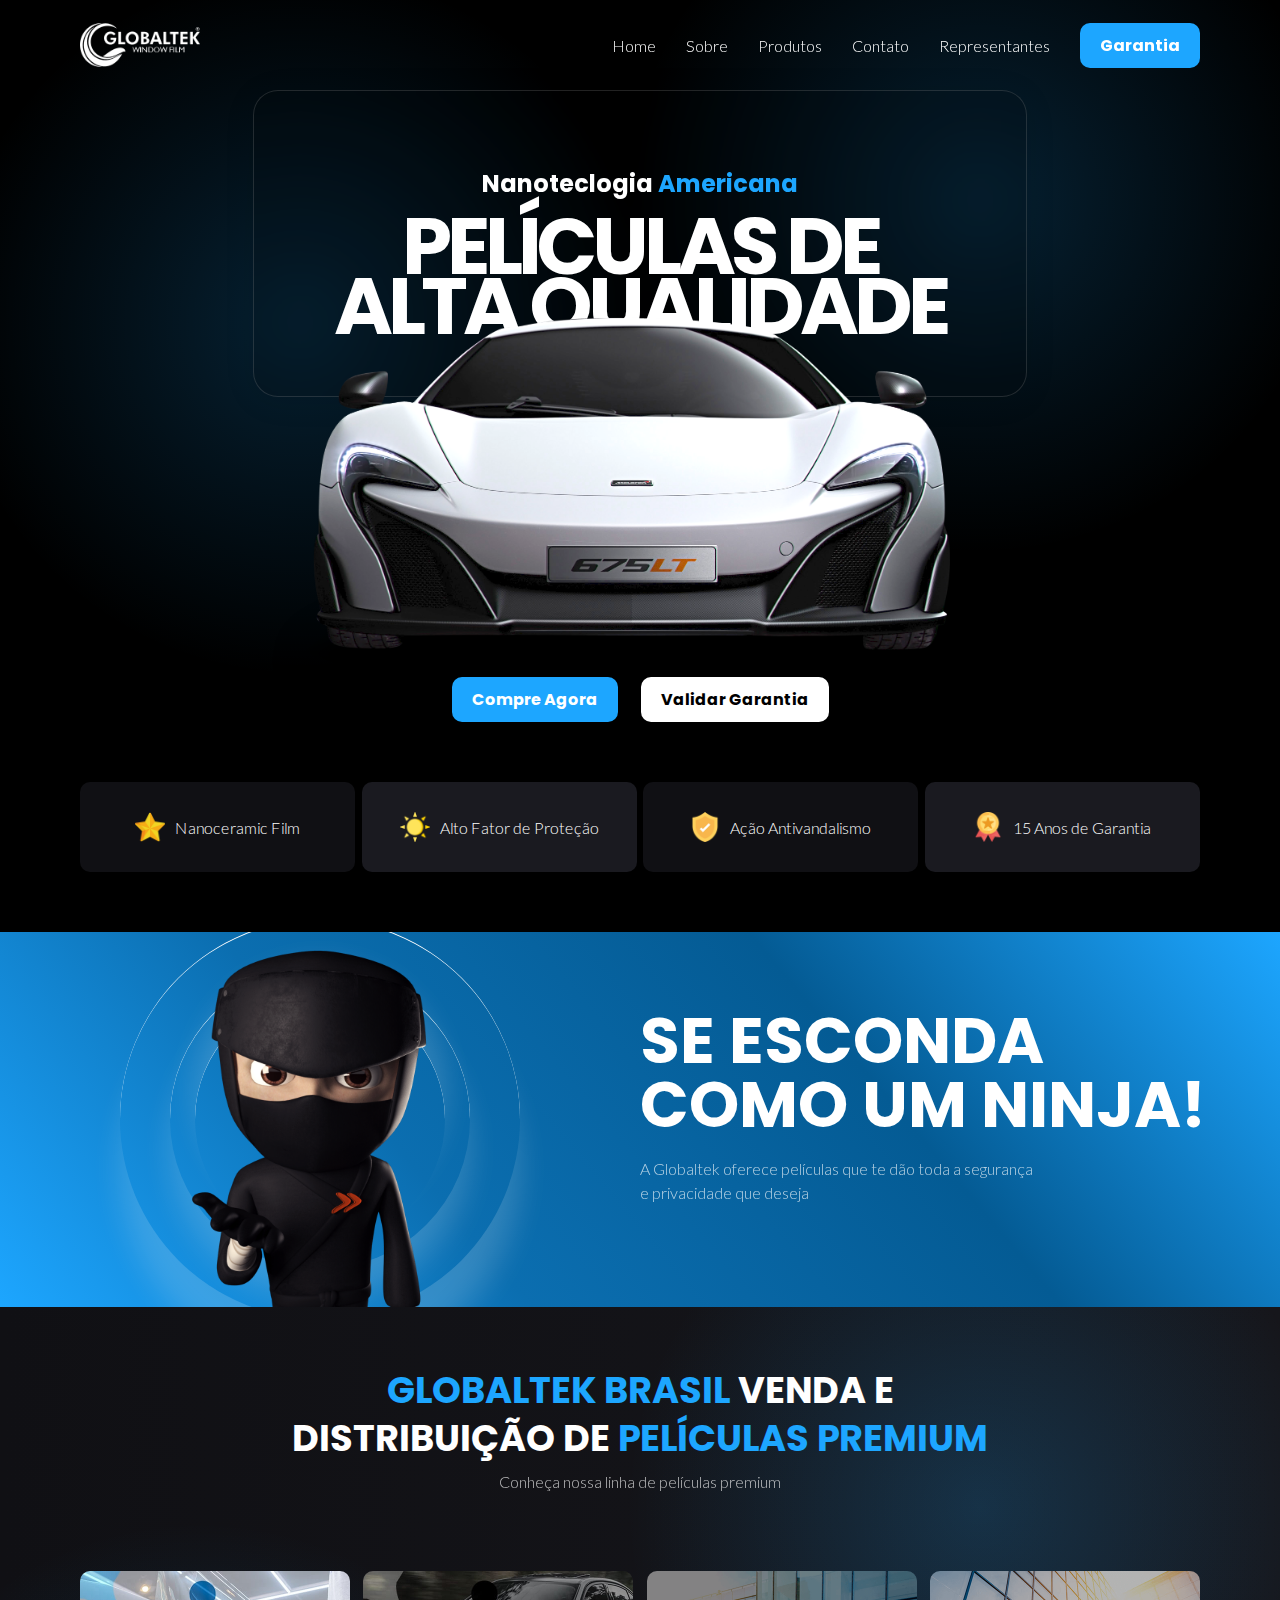
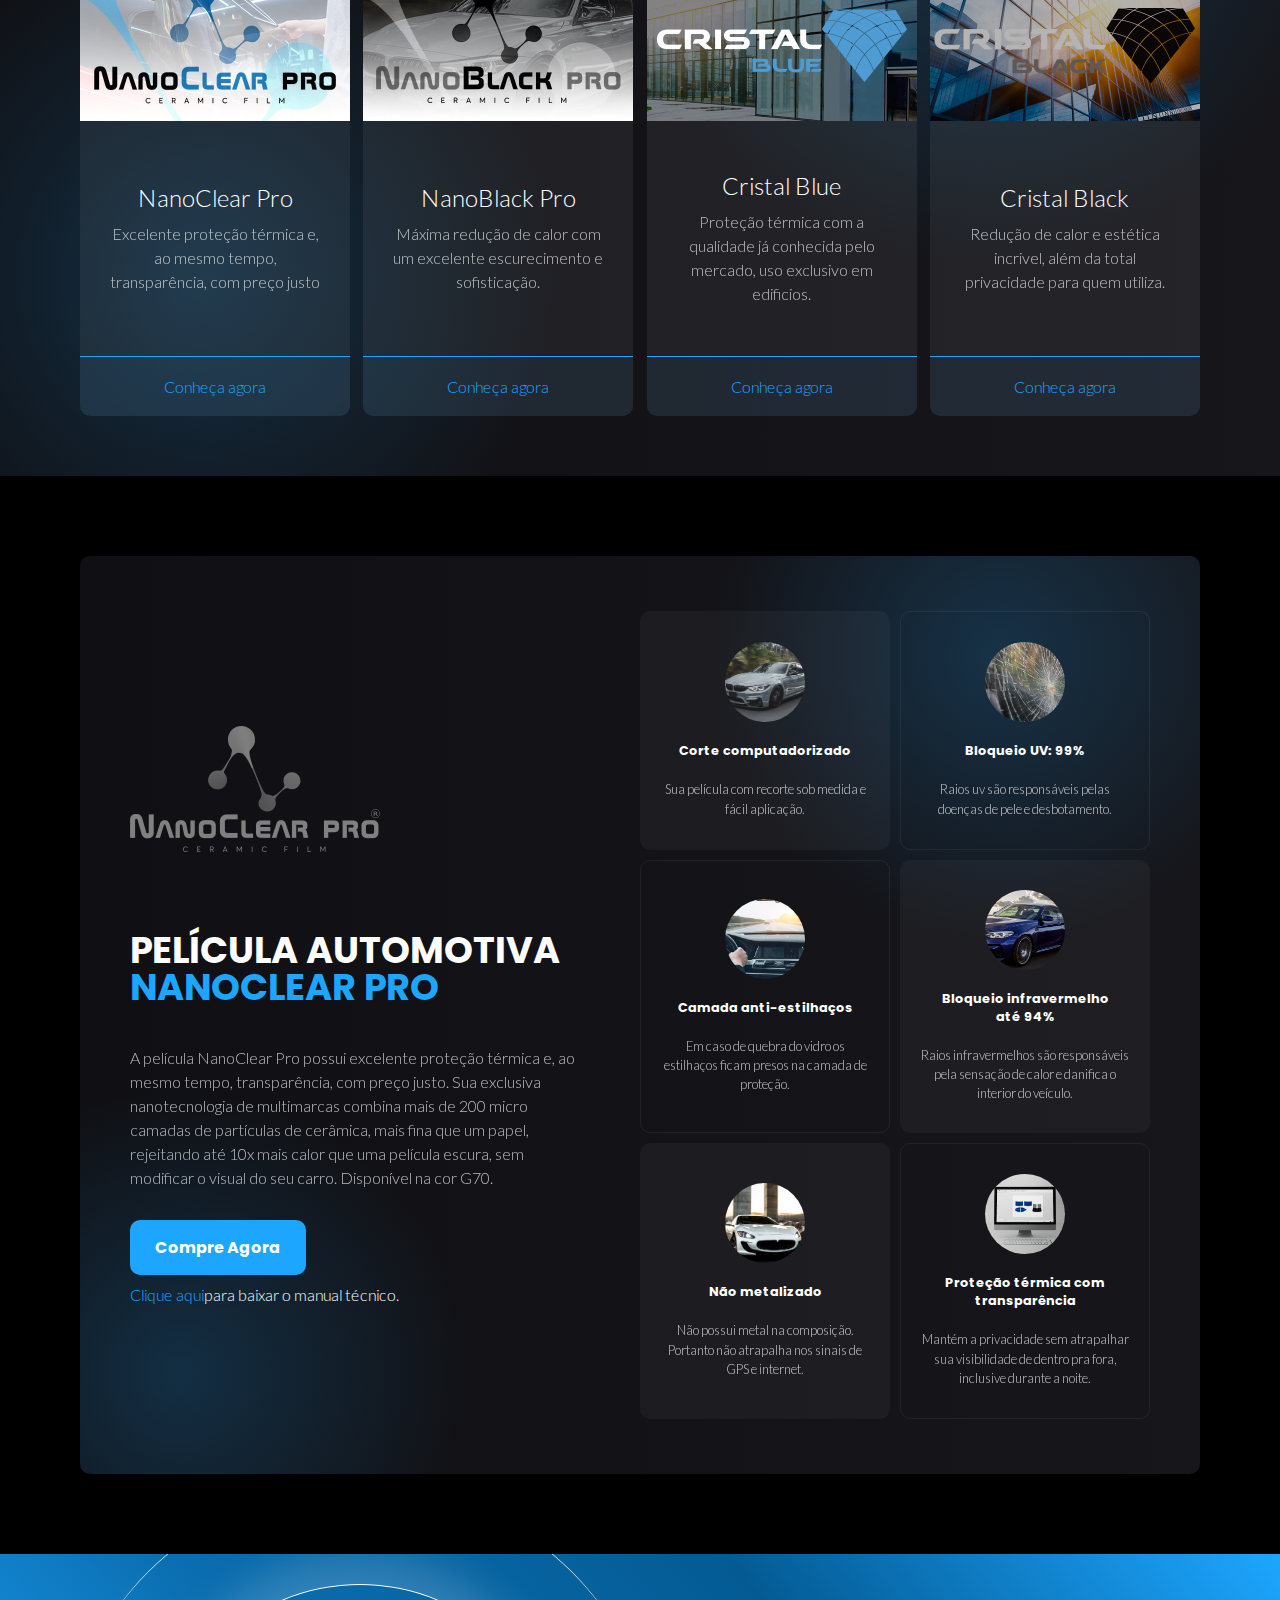
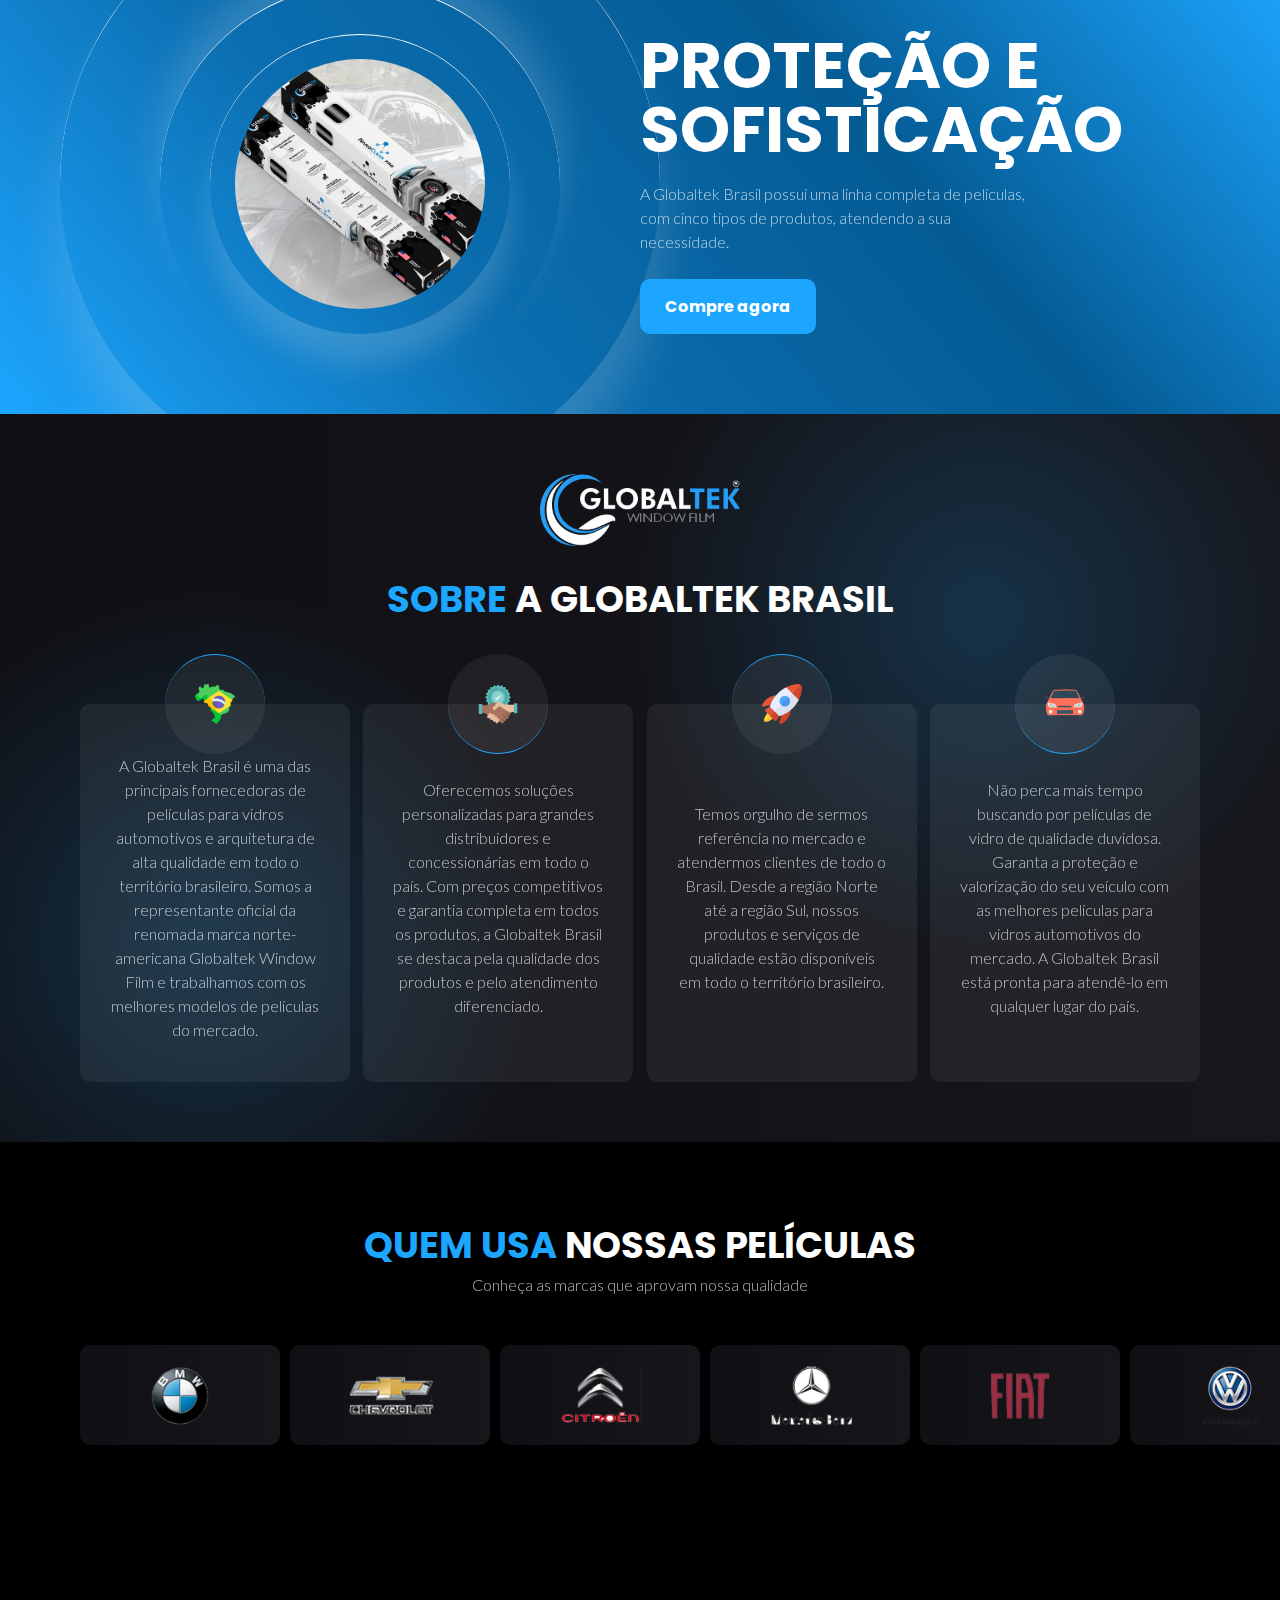
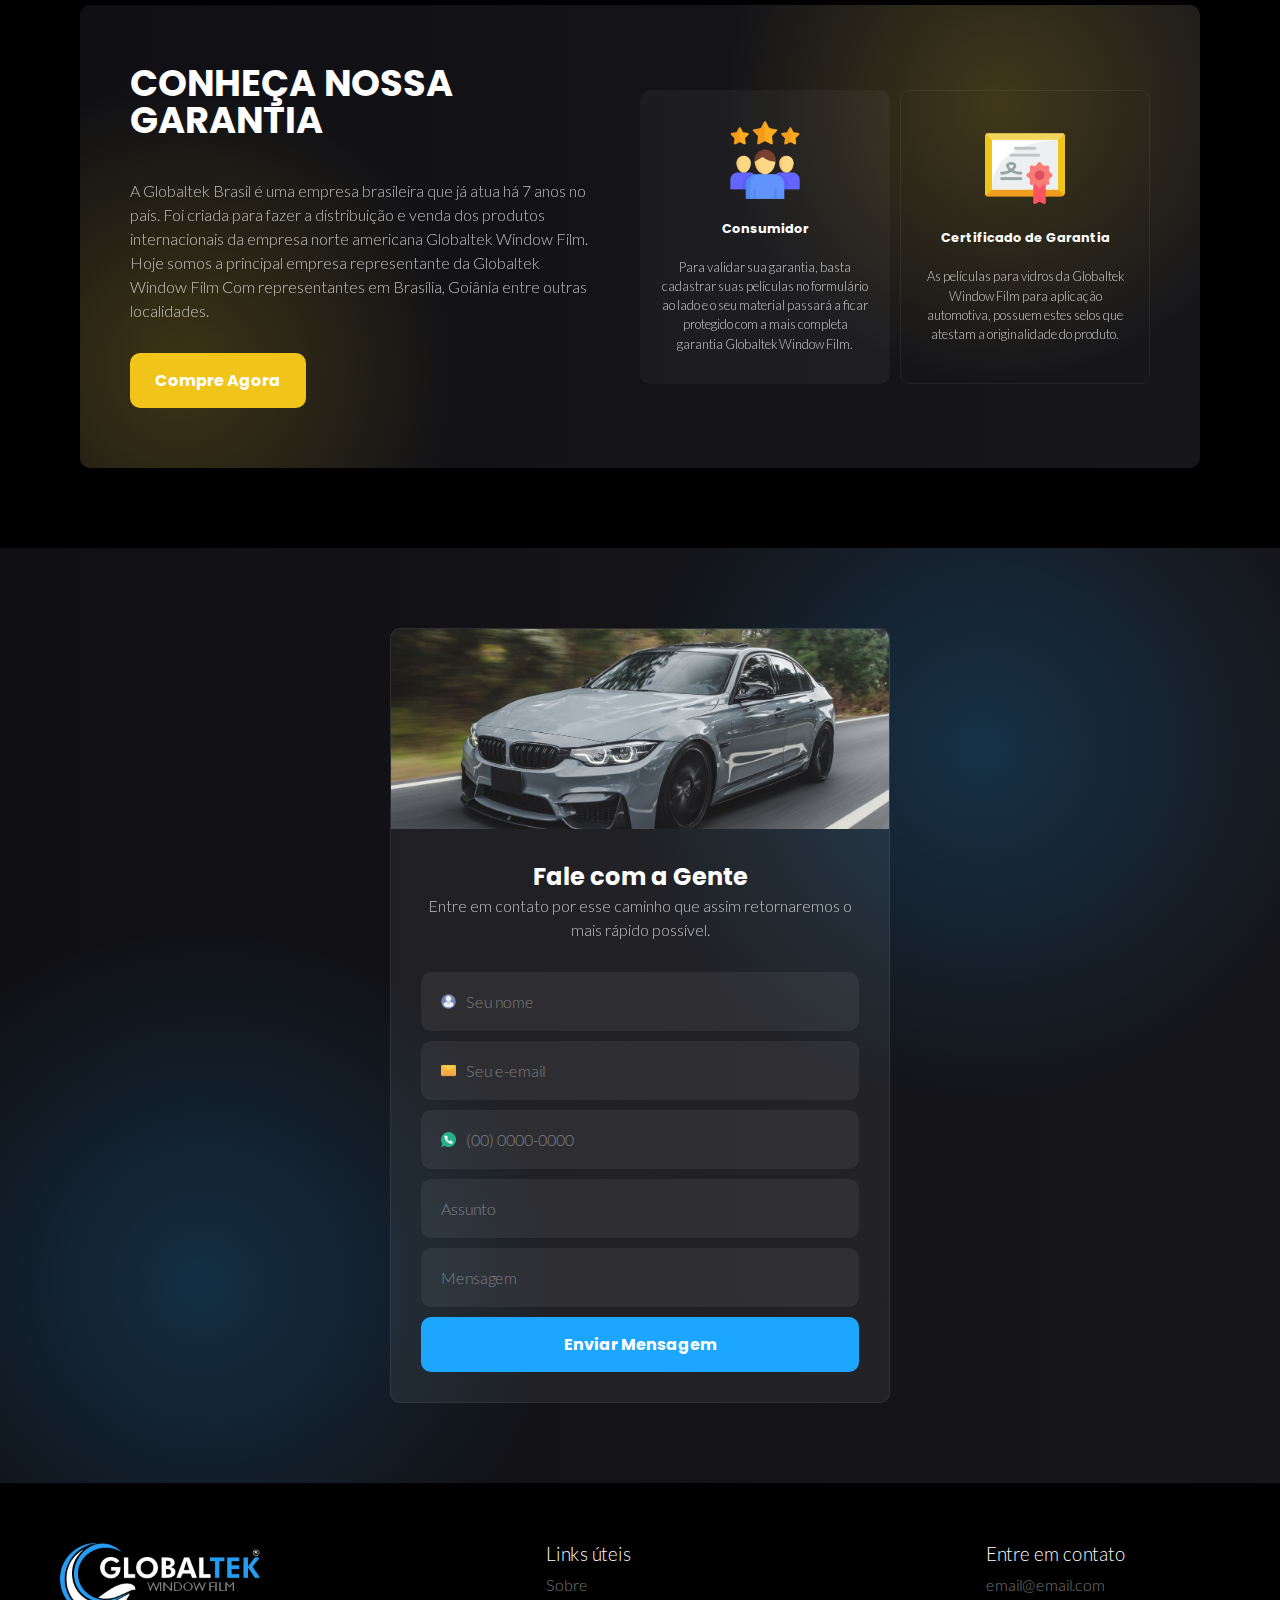
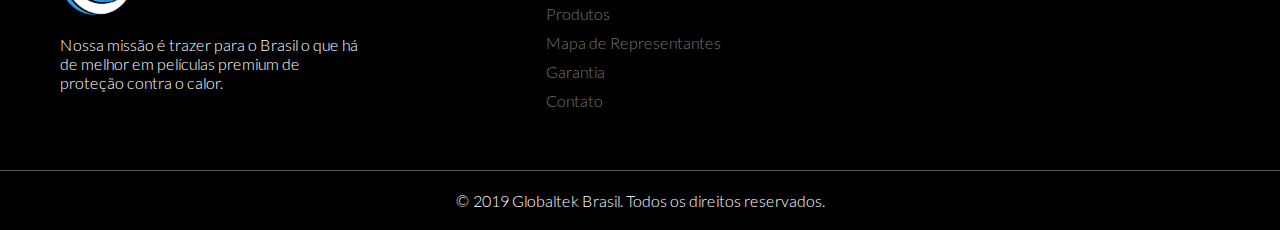
==== index.html @ e72205dc "first commit" ====
<!DOCTYPE html>
<html lang="pt-br">
<head>
    <meta charset="UTF-8">
    <meta name="viewport" content="width=device-width, initial-scale=1.0">
    <title>Globaltek</title>

    <link rel="stylesheet" href="./css/index/index.css">
    <link href="https://cdnjs.cloudflare.com/ajax/libs/aos/2.3.4/aos.css" rel="stylesheet">

</head>
<body>
    <nav>
        <img src="./files/images/logo.png" alt="" class="logo">
        <div class="opcoes">
            <a href="">Home</a>
            <a href="">Sobre</a>
            <a href="">Produtos</a>
            <a href="">Contato</a>
            <a href="">Representantes</a>
            <a href="" class="destaque">Garantia</a>

        </div>
    </nav>

    <section class="kv">
        <div class="blush um"></div>
        <div class="blush dois"></div>
        <div class="espelho">
            <div class="texto">
                <h2 data-aos="fade-right">Nanoteclogia <span style="color: #1DA6FF;">Americana</span></h2>
                <h1 data-aos="fade-left">PELÍCULAS DE <br><span class="sombra-interna">ALTA QUALIDADE</span></h1>
                <img src="/files/images/carro-frente.png" alt="">
                <!--<p>Atuamos com a melhor película de redução de calor do Brasil.</p>-->
            </div>
            
        </div>
        <div class="botoes">
            <a href="" class="principal">Compre Agora</a>
            <a href="" class="branco">Validar Garantia</a>
        </div>
        
    </section>
<!--
    <section class="apresentacao">
        <div class="blush um"></div>
        <div class="blush dois"></div>


        <div class="texto">
            <h1>Películas de <span>Alta Performance</span></h1>
            <h2>Nanotecnologia Americana</h2>
            <p>Atuamos com a melhor película de redução de calor do Brasil.</p>
            <div class="botoes">
                <a href="">Compre Online</a>
                <a href="" class="destaque">Validar Garantia</a>
            </div>
        </div>
        <div class="imagem">
            <img src="./files/images/icone-eua.png" class="icone um">
            <img src="./files/images/icone-eua.png" class="icone dois">
            <div class="foto" style="background-image: url('./files/images/background-topo.jpg');">

            </div>
        </div>
    </section>
-->

    <section class="faixa">
        <div class="quadro">
            <img src="./files/images/icone-estrela.png" alt="">
            <p>Nanoceramic Film</p>
        </div>
        <div class="quadro destaque">
            <img src="./files/images/icone-sol.png" alt="">
            <p>Alto Fator de Proteção</p>
        </div>
        <div class="quadro">
            <img src="./files/images/icone-escudo.png" alt="">
            <p>Ação Antivandalismo</p>
        </div>
        <div class="quadro destaque">
            <img src="./files/images/icone-medalha.png" alt="">
            <p>15 Anos de Garantia</p>
        </div>
    </section>

    <section class="ninja">
        <div class="desenho">
            <img src="files/images/ninja kabum.png" alt="" data-aos="fade-right">
            <div class="roda roda1"></div>
            <div class="roda roda2"></div>
            <div class="roda roda3"></div>
        </div>
        <div class="textos">
            <h2>Se esconda como um ninja!</h2>
            <p>A Globaltek oferece películas que te dão toda a segurança e privacidade que deseja</p>
        </div>
    </section>

    <section class="produtos">
        <div class="blush um"></div>
        <div class="blush dois"></div>
        <div class="titulo">
            <h2><span>Globaltek Brasil</span> Venda e Distribuição de <span>Películas Premium</span></h2>
            <p>Conheça nossa linha de películas premium</p>
        </div>
        <div class="quadros">
            <div class="quadro">
                <div class="foto" style="background-image: url('./files/images/capa-produto-nanoclear-pro.jpg');"></div>
                <div class="texto">
                    <h3>NanoClear Pro</h3>
                    <p>Excelente proteção térmica e, ao mesmo tempo, transparência, com preço justo</p>
                    <a href="">Conheça agora</a>
                </div>
            </div>

            <div class="quadro">
                <div class="foto" style="background-image: url('./files/images/capa-produto-nanoblack-pro.jpg');"></div>
                <div class="texto">
                    <h3>NanoBlack Pro</h3>
                    <p>Máxima redução de calor com um excelente escurecimento e sofisticação.</p>
                    <a href="">Conheça agora</a>
                </div>
            </div>

            <div class="quadro">
                <div class="foto" style="background-image: url('./files/images/capa-produto-cristal-blue.png');"></div>
                <div class="texto">
                    <h3>Cristal Blue</h3>
                    <p>Proteção térmica com a qualidade já conhecida pelo mercado, uso exclusivo em edificios.</p>
                    <a href="">Conheça agora</a>
                </div>
            </div>

            <div class="quadro">
                <div class="foto" style="background-image: url('./files/images/capa-produto-cristal-black.png');"></div>
                <div class="texto">
                    <h3>Cristal Black</h3>
                    <p>Redução de calor e estética incrivel, além da total privacidade para quem utiliza.</p>
                    <a href="">Conheça agora</a>
                </div>
            </div>

            
        </div>
    </section>

    <section class="pelicula">
        <div class="quadro">
            <div class="blush um"></div>
            <div class="blush dois"></div>
                <div class="texto">
                    <img src="./files/images/logo-nanoclearpro.png" alt="">
                    <h2>PELÍCULA AUTOMOTIVA <span>NANOCLEAR PRO</span></h2>
                    <p>A película NanoClear Pro possui excelente proteção térmica e, ao mesmo tempo, transparência, com preço justo. Sua exclusiva nanotecnologia de multimarcas combina mais de 200 micro camadas de partículas de cerâmica, mais fina que um papel, rejeitando até 10x mais calor que uma película escura, sem modificar o visual do seu carro. Disponível na cor G70.</p>
                    <a href="" class="principal">Compre Agora</a>
                    <h3><a href="">Clique aqui </a>para baixar o manual técnico.</h3>
                </div>
                <div class="itens">
                    <div class="item" data-aos="fade-left">
                        <div class="foto" style="background-image: url('./files/images/nanoclearpro-img1.jpg');"></div>
                        <h3>Corte computadorizado</h3>
                        <p>Sua película com recorte sob medida e fácil aplicação.</p>
                    </div>
                    <div class="item destaque" data-aos="fade-left">
                        <div class="foto" style="background-image: url('./files/images/nanoclearpro-img2.jpg');"></div>
                        <h3>Bloqueio UV: 99%</h3>
                        <p>Raios uv são responsáveis pelas doenças de pele e desbotamento.</p>
                    </div>
                    <div class="item destaque" data-aos="fade-left">
                        <div class="foto" style="background-image: url('./files/images/nanoclearpro-img3.jpg');"></div>
                        <h3>Camada anti-estilhaços</h3>
                        <p>Em caso de quebra do vidro os estilhaços ficam presos na camada de proteção.</p>
                    </div>
                    <div class="item" data-aos="fade-left">
                        <div class="foto" style="background-image: url('./files/images/nanoclearpro-img4.jpg');"></div>
                        <h3>Bloqueio infravermelho até 94%</h3>
                        <p>Raios infravermelhos são responsáveis pela sensação de calor e danifica o interior do veículo.</p>
                    </div>
                    <div class="item" data-aos="fade-left">
                        <div class="foto" style="background-image: url('./files/images/nanoclearpro-img5.jpg');"></div>
                        <h3>Não metalizado</h3>
                        <p>Não possui metal na composição. Portanto não atrapalha nos sinais de GPS e internet.</p>
                    </div>
                    <div class="item destaque" data-aos="fade-left">
                        <div class="foto" style="background-image: url('./files/images/nanoclearpro-img6.jpg');"></div>
                        <h3>Proteção térmica com transparência</h3>
                        <p>Mantém a privacidade sem atrapalhar sua visibilidade de dentro pra fora, inclusive durante a noite.</p>
                    </div>
                </div>
                
        </div>
    </section>

    <section class="protecao">
        <div class="imagem">
            <div class="foto" style="background-image: url('./files/images/imagem-protecao.jpg');"></div>
            <div class="circulo um"></div>
            <div class="circulo dois"></div>
            <div class="circulo tres"></div>
        </div>
        <div class="texto">
            <h2>PROTEÇÃO E SOFISTICAÇÃO</h2>
            <p>A Globaltek Brasil possui uma linha completa de películas, com cinco tipos de produtos, atendendo a sua necessidade.</p>
            <a href="">Compre agora</a>
        </div>
    </section>

    <section class="quemsomos">
        <div class="blush um"></div>
        <div class="blush dois"></div>
        <div class="titulo">
            <img src="./files/images/logo.png" alt="">
            <h2><span>Sobre </span>a Globaltek Brasil</h2>
            
        </div>
        <div class="quadros">
            <div class="quadro">
                <div class="icone">
                    <div class="gira"></div>
                    <img src="files/images/icone-brasil.png" alt="">
                </div>
                <div class="texto">
                    <p>A Globaltek Brasil é uma das principais fornecedoras de películas para vidros automotivos e arquitetura de alta qualidade em todo o território brasileiro.
                         Somos a representante oficial da renomada marca norte-americana Globaltek Window Film e trabalhamos com os melhores modelos de películas do mercado.</p>
                </div>
            </div>

            <div class="quadro">
                <div class="icone">
                    <div class="gira2"></div>
                    <img src="files/images/icone-parceria.png" alt="">
                </div>
                <div class="texto">
                    <p>Oferecemos soluções personalizadas para grandes distribuidores e concessionárias em todo o país. 
                        Com preços competitivos e garantia completa em todos os produtos, a Globaltek Brasil se destaca pela qualidade dos produtos e pelo atendimento diferenciado.</p>
                </div>
            </div>

            <div class="quadro">
                <div class="icone">
                    <div class="gira"></div>
                    <img src="files/images/icone-foguete.png" alt="">
                </div>
                <div class="texto">
                    <p>Temos orgulho de sermos referência no mercado e atendermos clientes de todo o Brasil. Desde a região Norte até a região Sul, nossos produtos e serviços de 
                        qualidade estão disponíveis em todo o território brasileiro.</p>
                </div>
            </div>

            <div class="quadro">
                <div class="icone">
                    <div class="gira2"></div>
                    <img src="files/images/icone-carro.png" alt="">
                </div>
                <div class="texto">
                    <p>Não perca mais tempo buscando por películas de vidro de qualidade duvidosa. Garanta a proteção e valorização do seu veículo com as melhores películas para vidros automotivos
                         do mercado. A Globaltek Brasil está pronta para atendê-lo em qualquer lugar do país.</p>
                </div>
            </div>

            
        </div>
    </section>

    <section class="quemusa">
        <div class="titulo">
            <h2><span>Quem usa</span>  Nossas Películas</h2>
            <p>Conheça as marcas que aprovam nossa qualidade</p>
        </div>
        <div class="slide">
            <div class="itens">
                <div class="item">
                    <img src="./files/images/marca-bmw.png" alt="">
                </div>
                <div class="item">
                    <img src="./files/images/marca-chevrolet.png" alt="">
                </div>
                <div class="item">
                    <img src="./files/images/marca-citroen.png" alt="">
                </div>
                <div class="item">
                    <img src="./files/images/marca-mercedez.png" alt="">
                </div>
                <div class="item">
                    <img src="./files/images/marca-fiat.png" alt="">
                </div>
                <div class="item">
                    <img src="./files/images/marca-volkswagem.png" alt="">
                </div>
                <div class="item">
                    <img src="./files/images/marca-hyundai.png" alt="">
                </div>


                <div class="item">
                    <img src="./files/images/marca-bmw.png" alt="">
                </div>
                <div class="item">
                    <img src="./files/images/marca-chevrolet.png" alt="">
                </div>
                <div class="item">
                    <img src="./files/images/marca-citroen.png" alt="">
                </div>
                <div class="item">
                    <img src="./files/images/marca-mercedez.png" alt="">
                </div>
                <div class="item">
                    <img src="./files/images/marca-fiat.png" alt="">
                </div>
                <div class="item">
                    <img src="./files/images/marca-volkswagem.png" alt="">
                </div>
                <div class="item">
                    <img src="./files/images/marca-hyundai.png" alt="">
                </div>

                <div class="item">
                    <img src="./files/images/marca-bmw.png" alt="">
                </div>
                <div class="item">
                    <img src="./files/images/marca-chevrolet.png" alt="">
                </div>
                <div class="item">
                    <img src="./files/images/marca-citroen.png" alt="">
                </div>
                <div class="item">
                    <img src="./files/images/marca-mercedez.png" alt="">
                </div>
                <div class="item">
                    <img src="./files/images/marca-fiat.png" alt="">
                </div>
                <div class="item">
                    <img src="./files/images/marca-volkswagem.png" alt="">
                </div>
                <div class="item">
                    <img src="./files/images/marca-hyundai.png" alt="">
                </div>
            </div>
            
        </div>
    </section>

    <section class="garantia">
        <div class="quadro">
            <div class="blush um"></div>
            <div class="blush dois"></div>
                <div class="texto">
                    <h2>Conheça nossa garantia</h2>
                    <p>A Globaltek Brasil é uma empresa brasileira que já atua há 7 anos no país. Foi criada para fazer a distribuição e venda dos produtos internacionais da empresa norte americana Globaltek Window Film. Hoje somos a principal empresa
                         representante da Globaltek Window Film Com representantes em Brasília, Goiânia entre outras localidades.</p>
                    <a href="" class="principal">Compre Agora</a>
                </div>
                <div class="itens">
                    <div class="item">
                        <img class="foto" src="./files/images/icone-clientes.png" alt="">
                            <div class="info">
                                <h3>Consumidor</h3>
                                <p>Para validar sua garantia, basta cadastrar suas películas no formulário ao lado e o seu material passará
                                    a ficar protegido com a mais completa garantia Globaltek Window Film.</p>
                            </div>
                    </div>

                    <div class="item destaque">
                        <img class="foto" src="./files/images/icone-certificado.png" alt="">
                            <div class="info">
                        <h3>Certificado de Garantia</h3>
                        <p>As películas para vidros da Globaltek Window Film para aplicação automotiva, 
                            possuem estes selos que atestam a originalidade do produto.</p>
                            </div>
                    </div>
                    
                </div>
                
        </div>
    </div>
    </section>

    <section class="formulario">
        <div class="blush um"></div>
        <div class="blush dois"></div>
        <div class="quadro">
            <div class="capa" style="background-image: url(/files/images/carro-bmw.jpg);"></div>
            <div class="titulo">
                <h2>Fale com a Gente</h2>
                <p>Entre em contato por esse caminho que assim retornaremos o mais rápido possível.</p>
            </div>
            <form action="https://formsubmit.co/gustavos1574@hotmail.com" method="POST">
                <div class="input icone">
                    <img src="/files/images/icone-form-usuario.png" alt="">
                    <input type="text" name="name" placeholder="Seu nome" required>
                </div>
                <div class="input icone">
                    <img src="/files/images/icone-form-email.png" alt="">
                    <input type="email" name="email" placeholder="Seu e-email" required>
                </div>
                <div class="input icone">
                    <img src="/files/images/icone-form-telefone.png" alt="">
                    <input type="text" name="number" placeholder="(00) 0000-0000">
                </div>
                <div class="input">
                    <img src="" alt="">
                    <input type="text" name="subject" placeholder="Assunto" required>
                </div>
                <div class="input">
                    <img src="" alt="">
                    <input type="text" name="message" placeholder="Mensagem">
                </div>


                <input type="hidden" name="_captcha" value="false">
                <input type="hidden" name="_next" value="http://127.0.0.1:5500/index.html">
                <input type="hidden" name="_autoresponse" value="Recebemos sua mensagem, a Globaltek agradece
                pelo contato, logo retornaremos.">




                <button>Enviar Mensagem</button>
            </form>
        </div>
    </section>

<footer>
    <div class="partes">
        <div class="parte">
            <div class="lista">
            <img src="/files/images/logo.png" alt="">
            <p>Nossa missão é trazer para o Brasil o que há de melhor em películas 
                premium de proteção contra o calor.</p>
            </div>
        </div>
        <div class="parte">
            <div class="lista">
            <h3>Links úteis</h3>
            <a href="">Sobre</a>
            <a href="">Produtos</a>
            <a href="">Mapa de Representantes</a>
            <a href="">Garantia</a>
            <a href="">Contato</a>
            </div>
        </div>
        <div class="parte">
            <div class="lista">
            <h3>Entre em contato</h3>
            <a href="">email@email.com</a>
            </div>
        </div>
    </div>
    <div class="copy">
        <p>© 2019 Globaltek Brasil. Todos os direitos reservados.</p>
    </div>
</footer>

<script src="https://cdnjs.cloudflare.com/ajax/libs/aos/2.3.4/aos.js"></script>
  <script>
    AOS.init({
      duration: 1200, // Duração da animação em milissegundos
    });
  </script>
    
</body>
</html>
---- css/index/index.css ----
@import '../global/global.css';

@import './partials/nav.css';

@import './partials/section-apresentacao.css';

@import './partials/section-faixa.css';

@import './partials/section-produtos.css';

@import './partials/section-pelicula.css';

@import './partials/section-kv.css';

@import './partials/section-protecao.css';

@import './partials/section-quemsomos.css';

@import './partials/section-ninja.css';

@import './partials/section-quemusa.css';

@import './partials/section-garantia.css';

@import './partials/section-formulario.css';

@import './partials/section-obrigado.css';

@import './partials/footer.css';
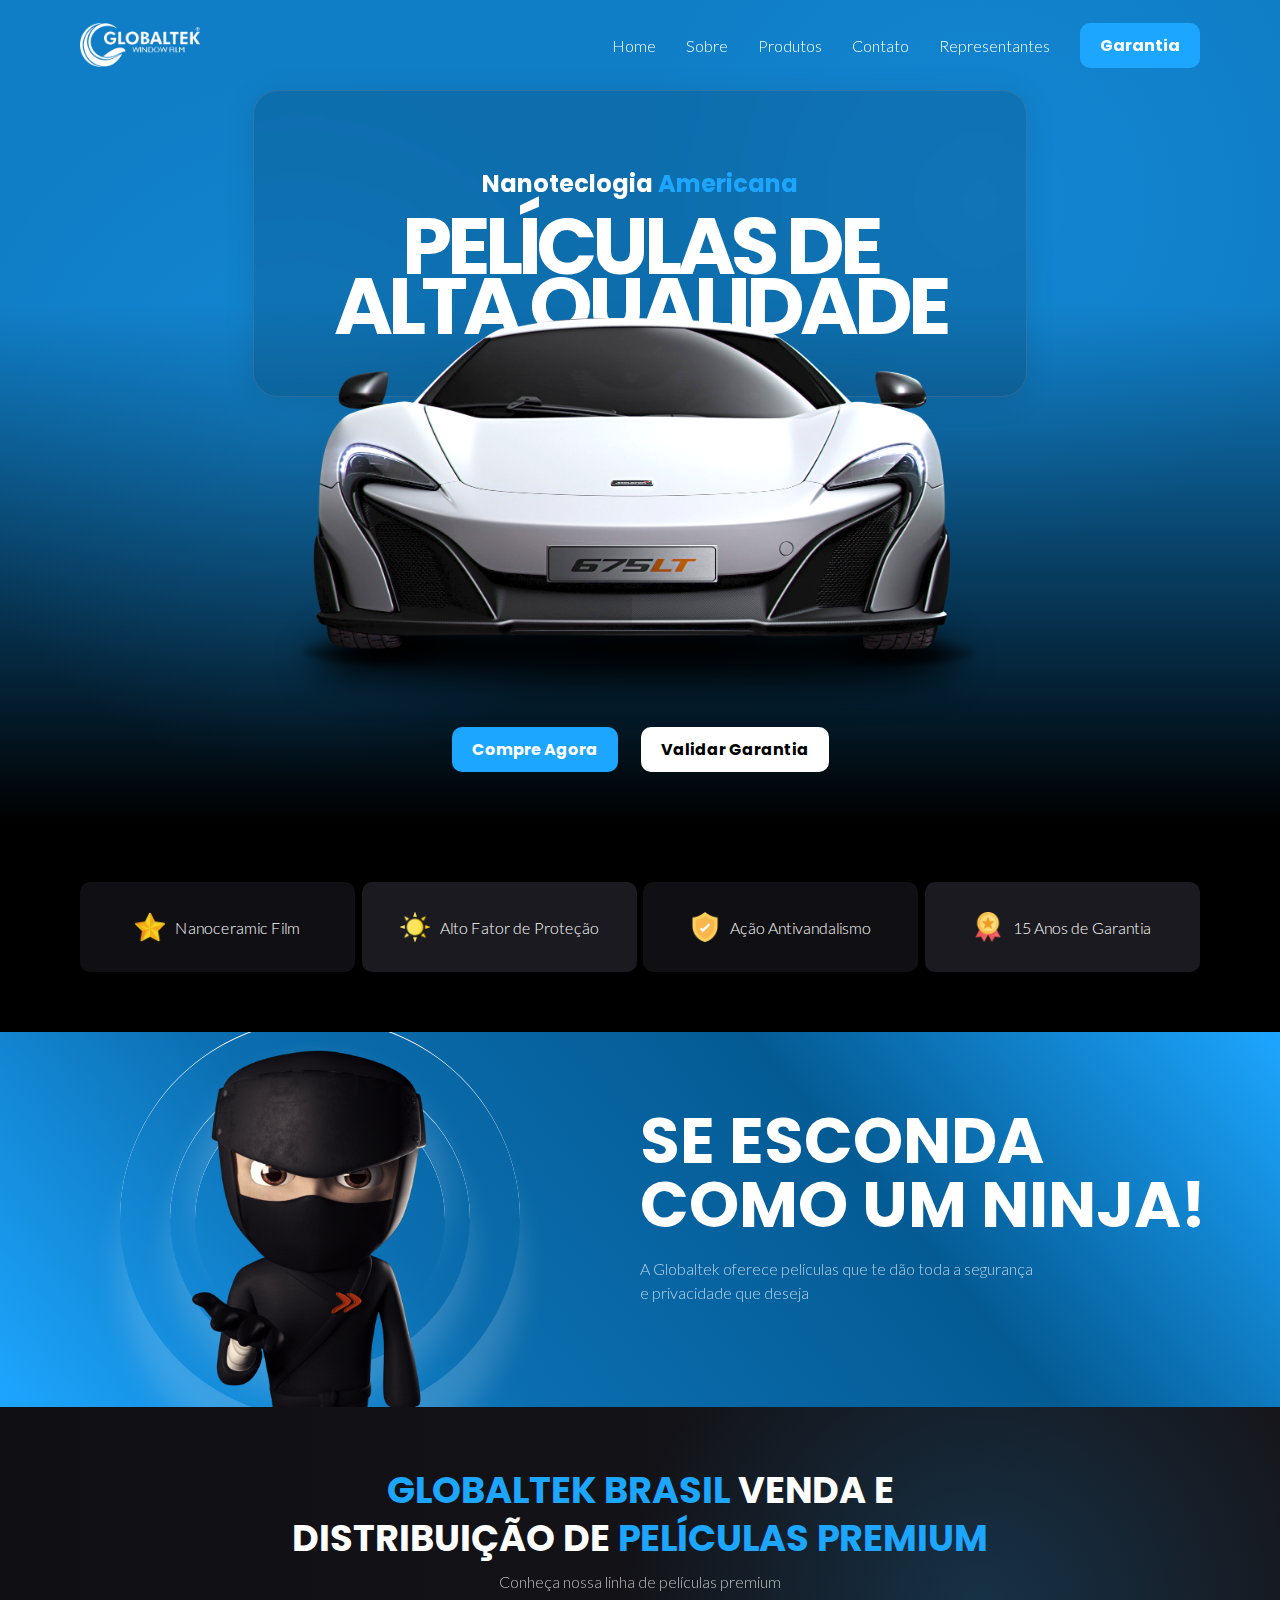
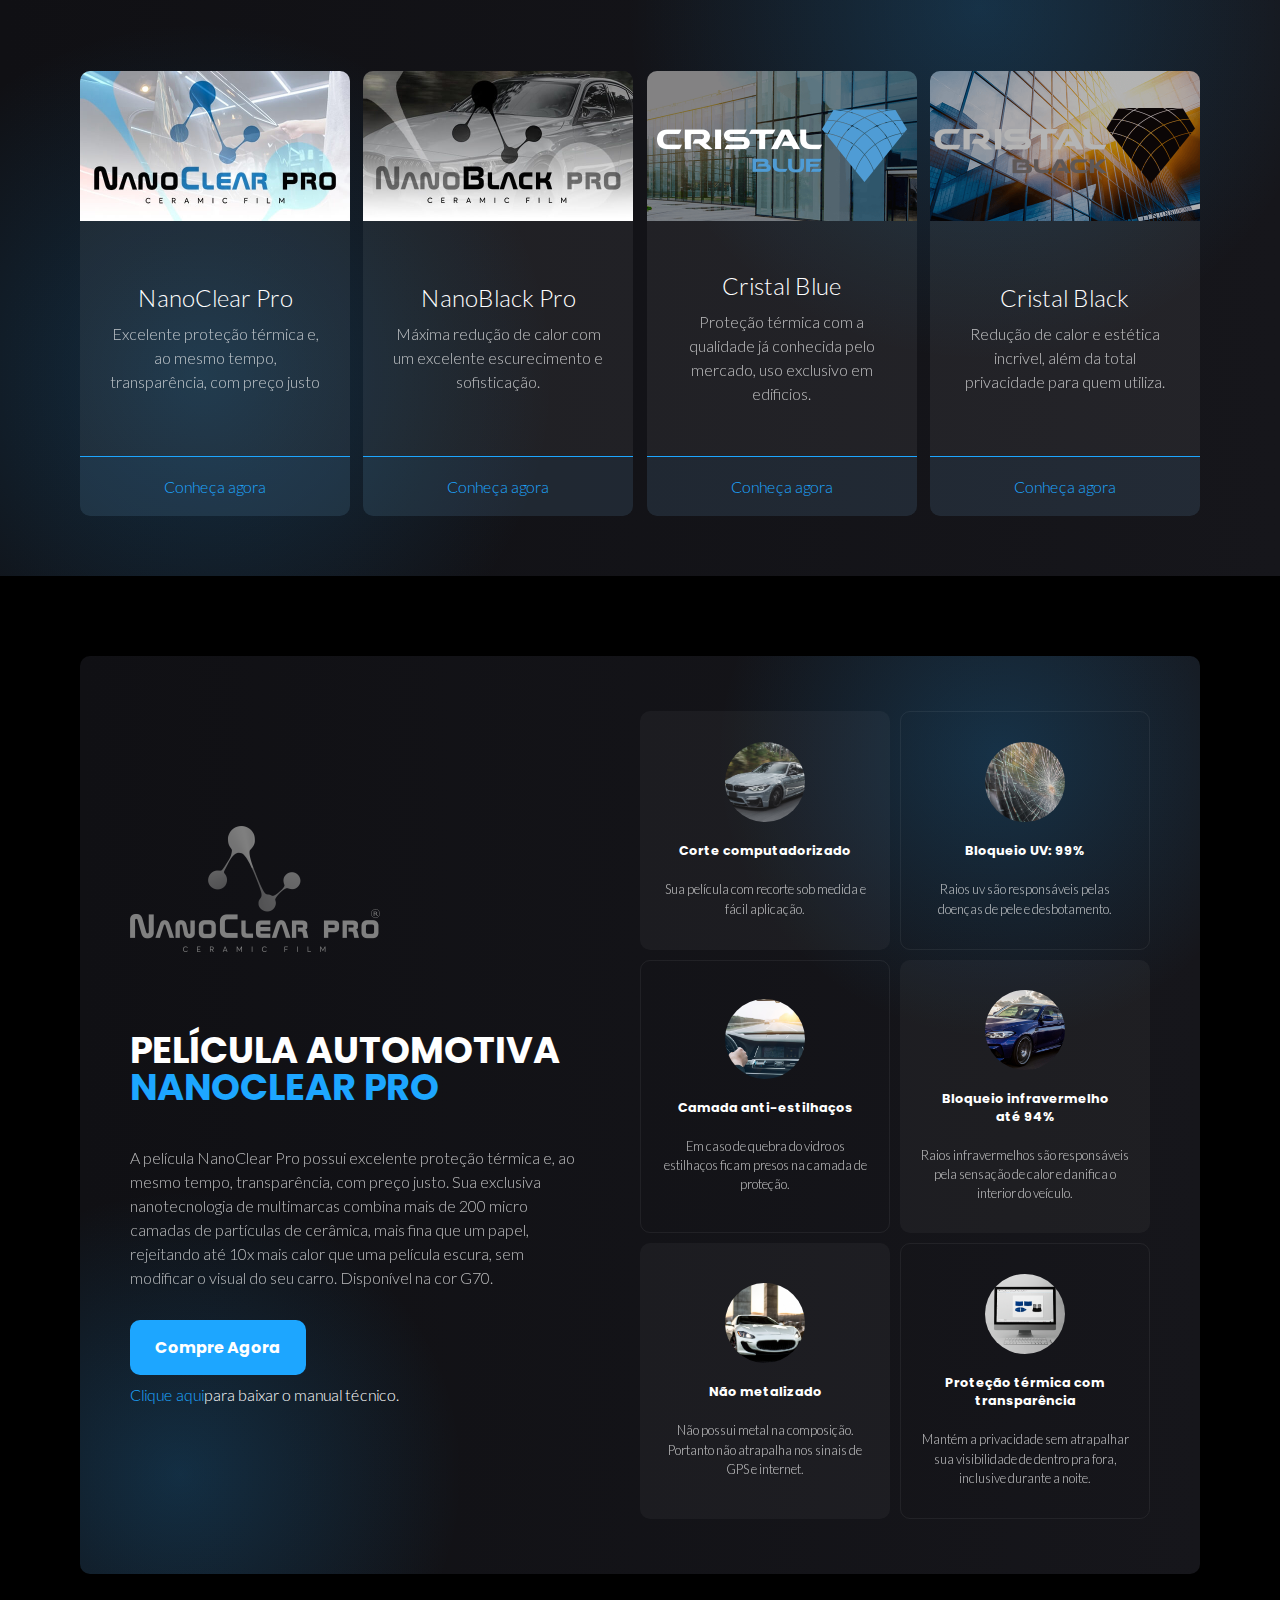
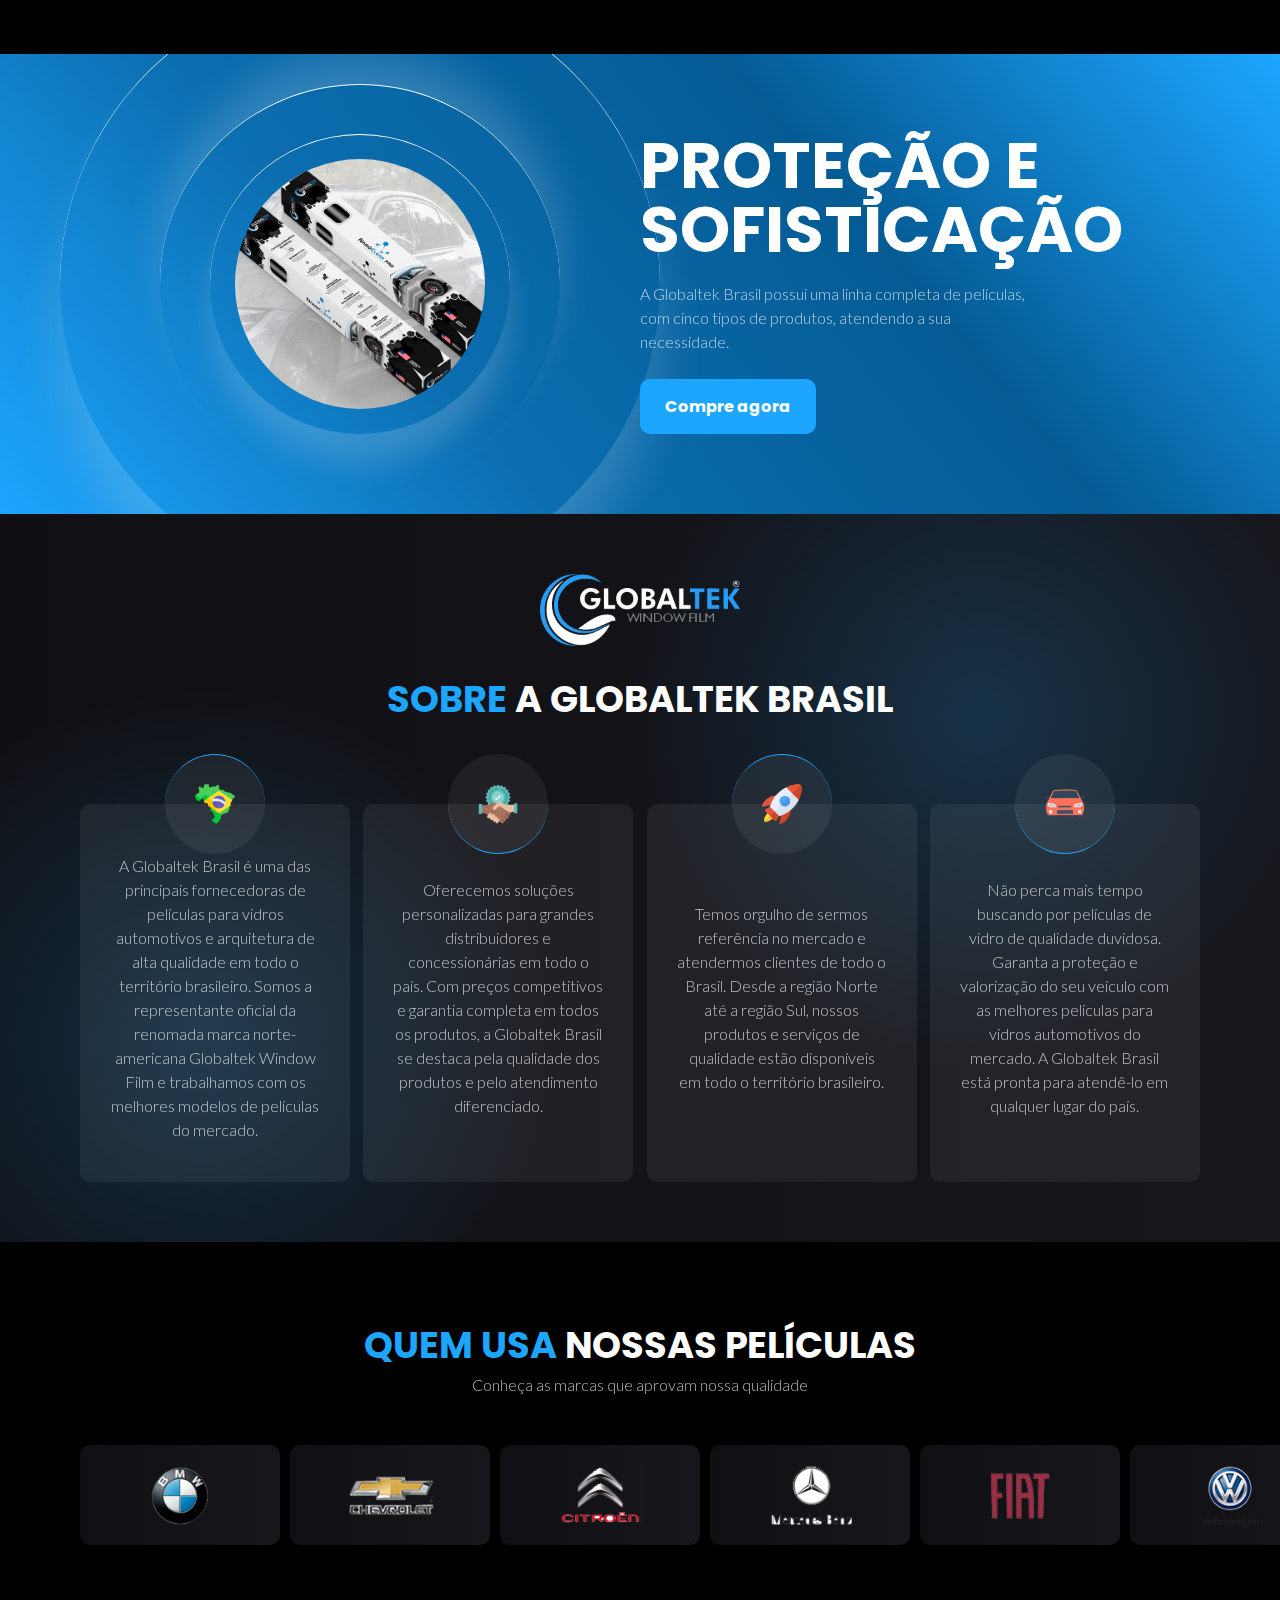
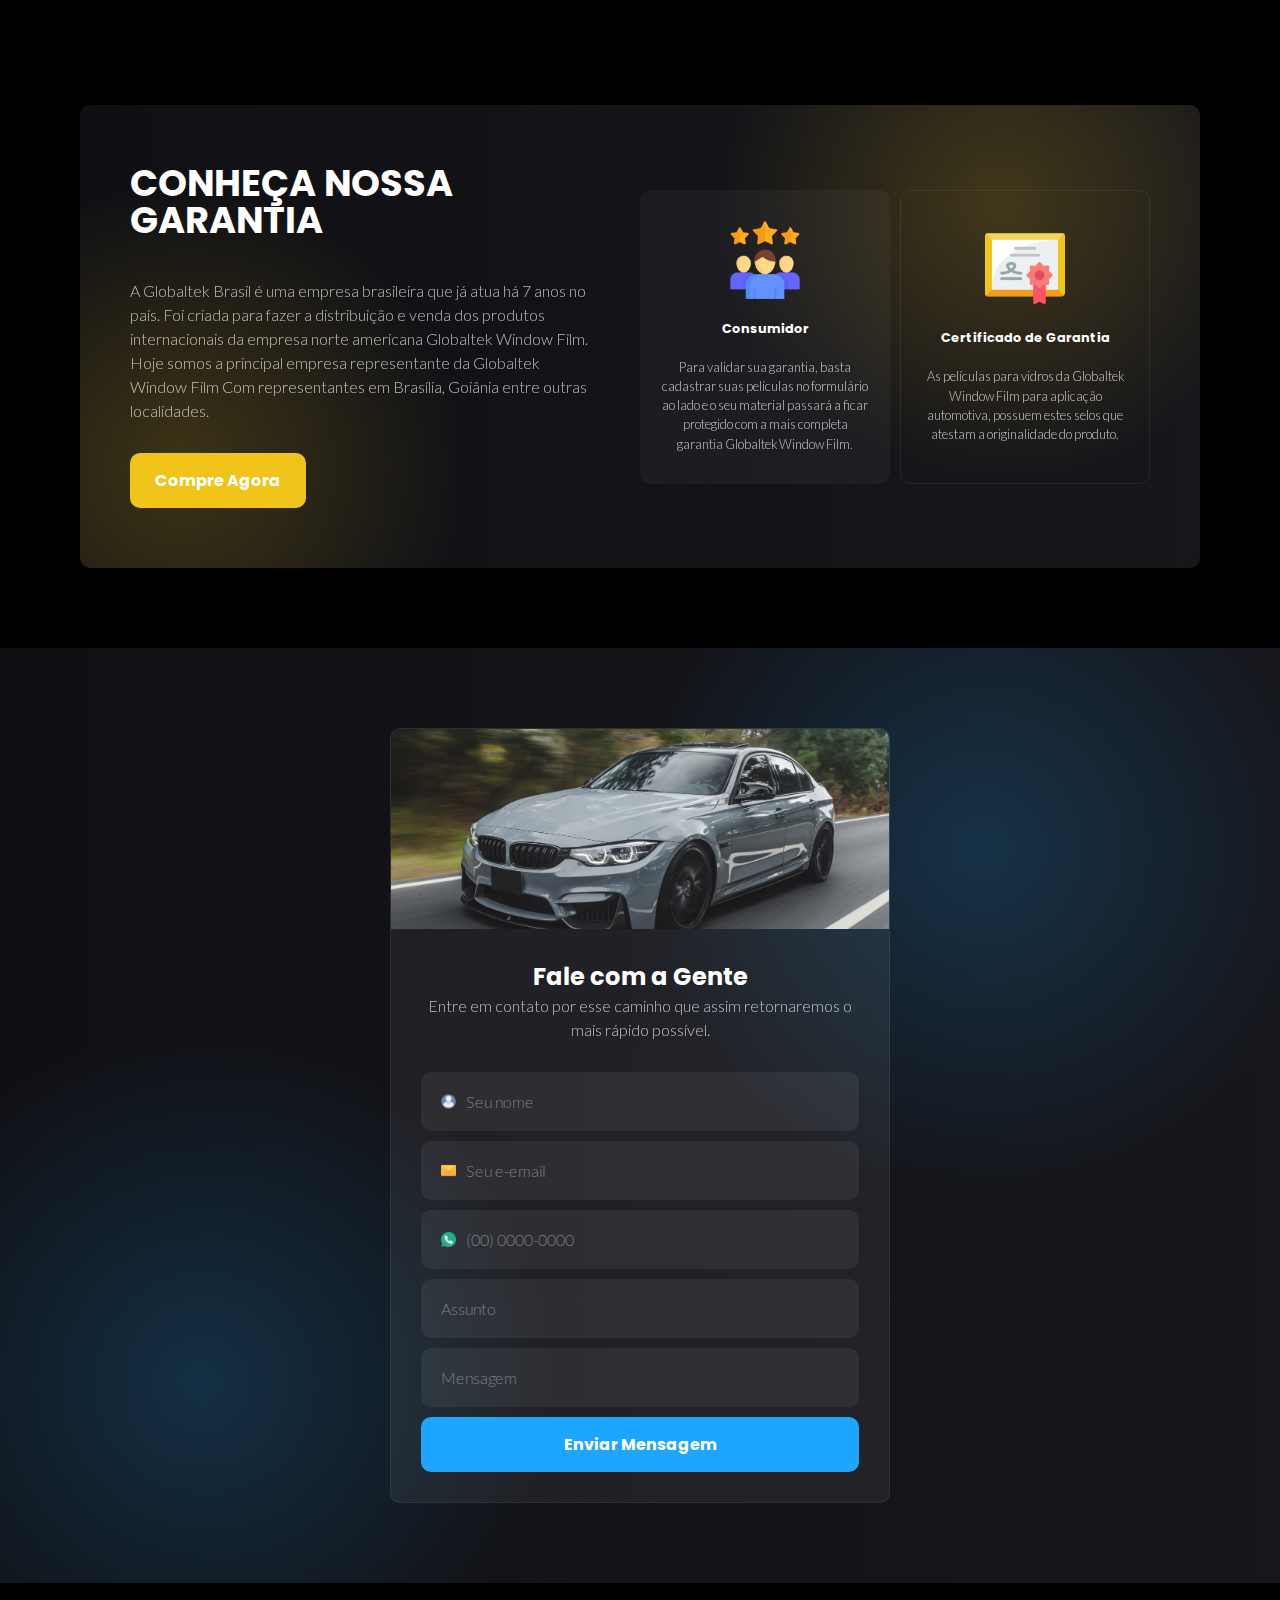
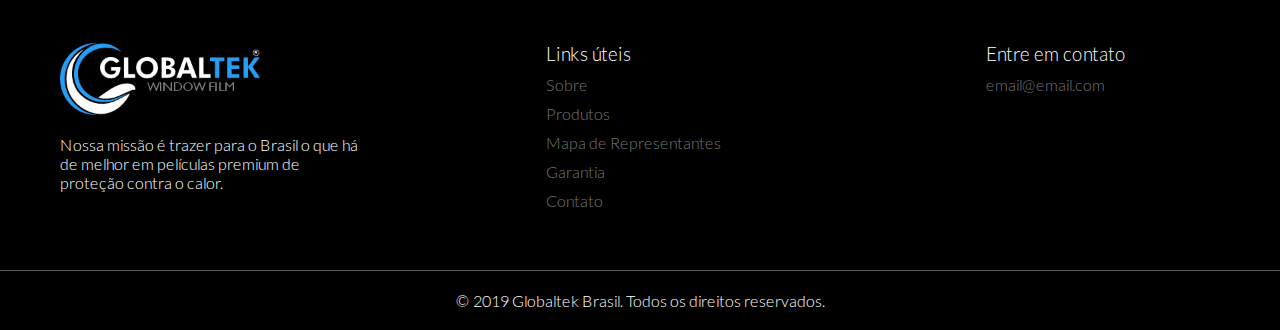
==== commit f9115054: "cor fundo" ====
--- a/index.html
+++ b/index.html
@@ -7,6 +7,7 @@
 
     <link rel="stylesheet" href="./css/index/index.css">
     <link href="https://cdnjs.cloudflare.com/ajax/libs/aos/2.3.4/aos.css" rel="stylesheet">
+    <link rel="icon" href="/files/images/logo.png">
 
 </head>
 <body>
@@ -410,14 +411,14 @@
 
 
                 <input type="hidden" name="_captcha" value="false">
-                <input type="hidden" name="_next" value="http://127.0.0.1:5500/index.html">
+                <input type="hidden" name="_next" value="https://globaltekk.netlify.app/obrigado.html">
                 <input type="hidden" name="_autoresponse" value="Recebemos sua mensagem, a Globaltek agradece
                 pelo contato, logo retornaremos.">
 
 
 
 
-                <button>Enviar Mensagem</button>
+                <button type="submit">Enviar Mensagem</button>
             </form>
         </div>
     </section>
@@ -459,6 +460,7 @@
       duration: 1200, // Duração da animação em milissegundos
     });
   </script>
+
     
 </body>
 </html>
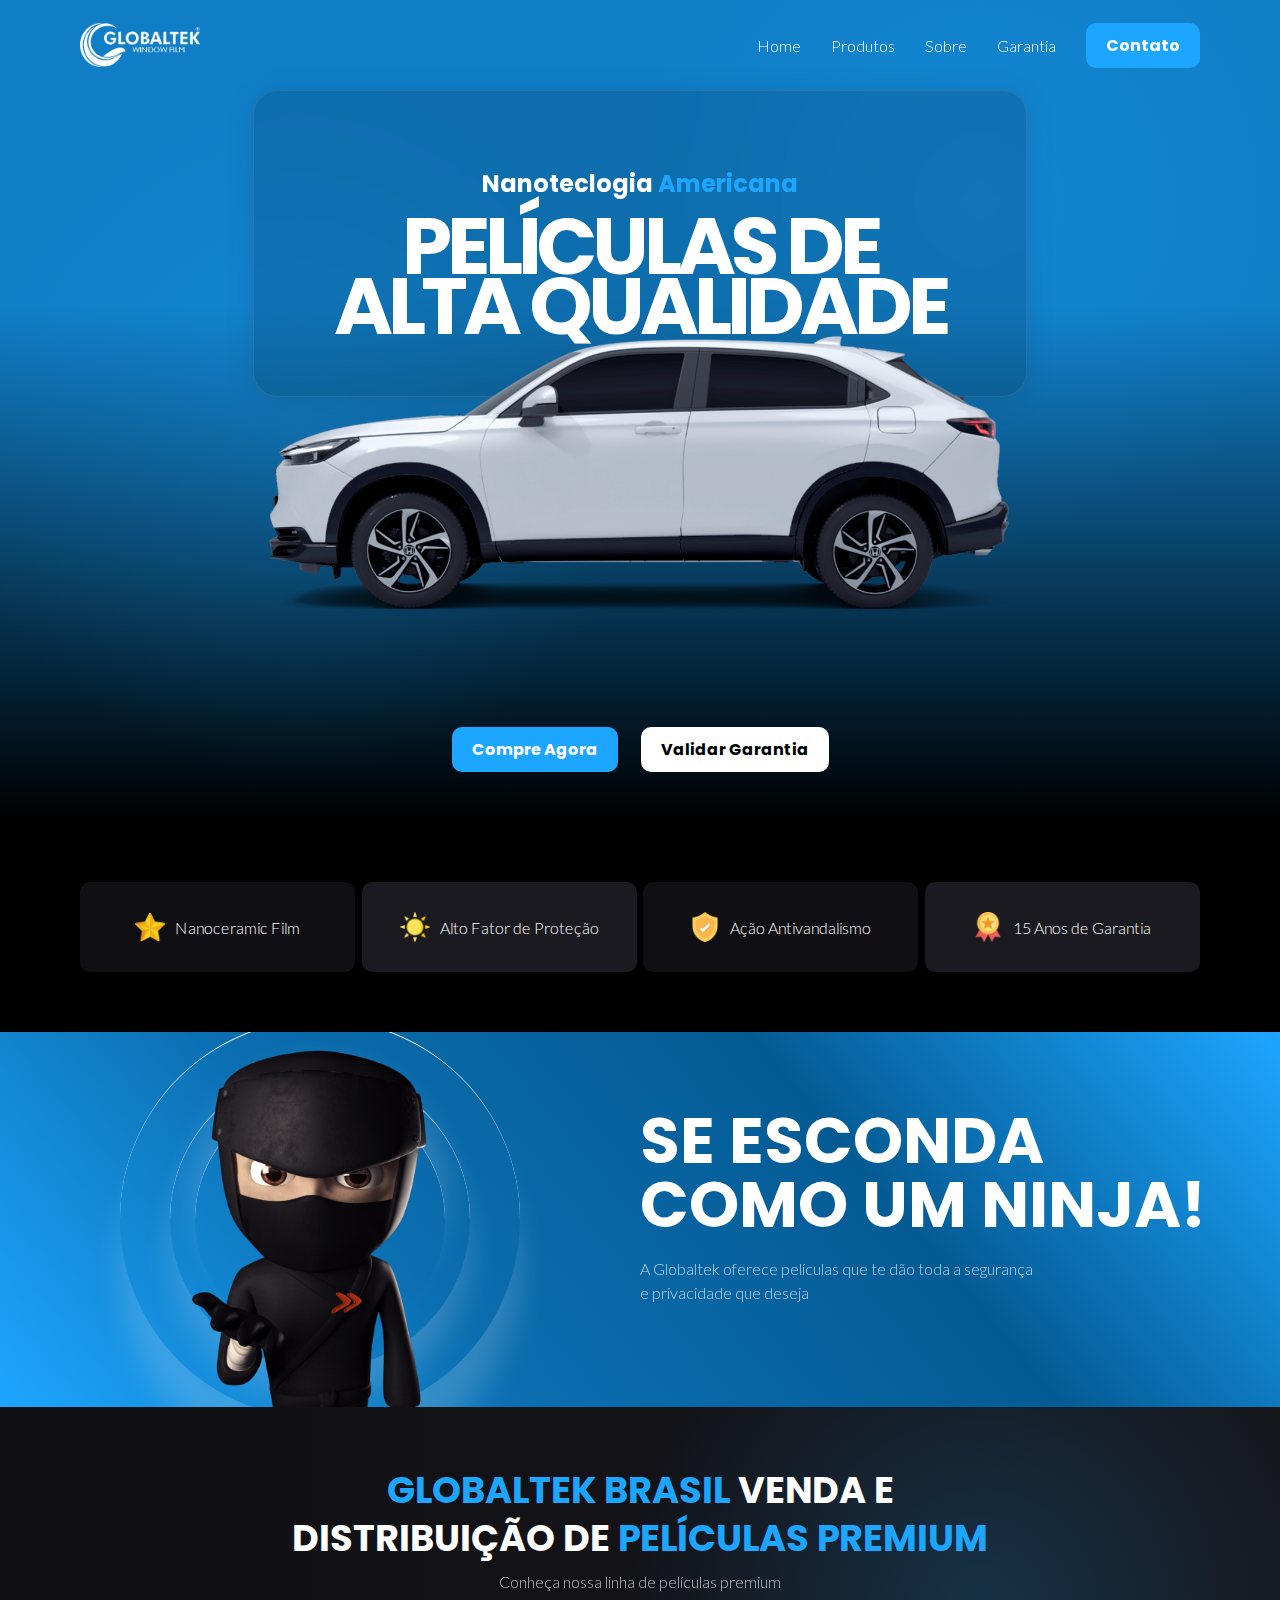
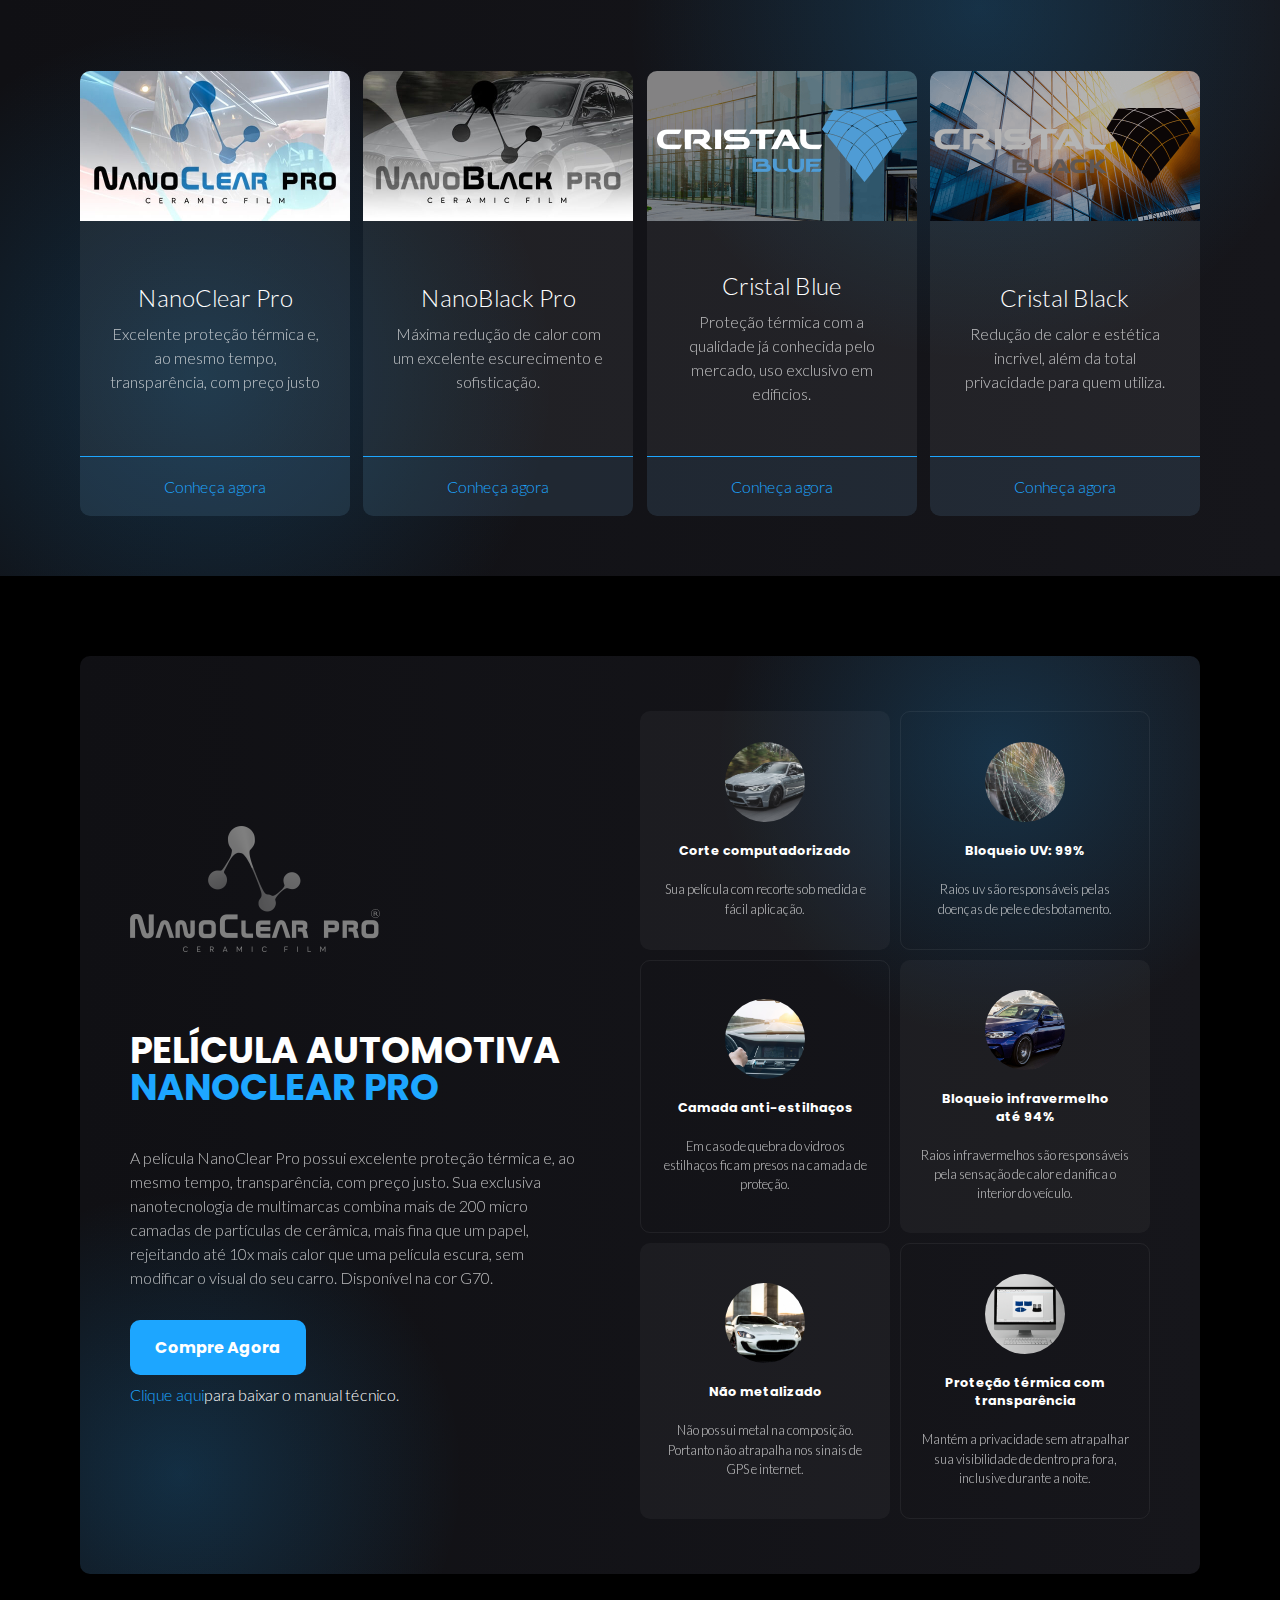
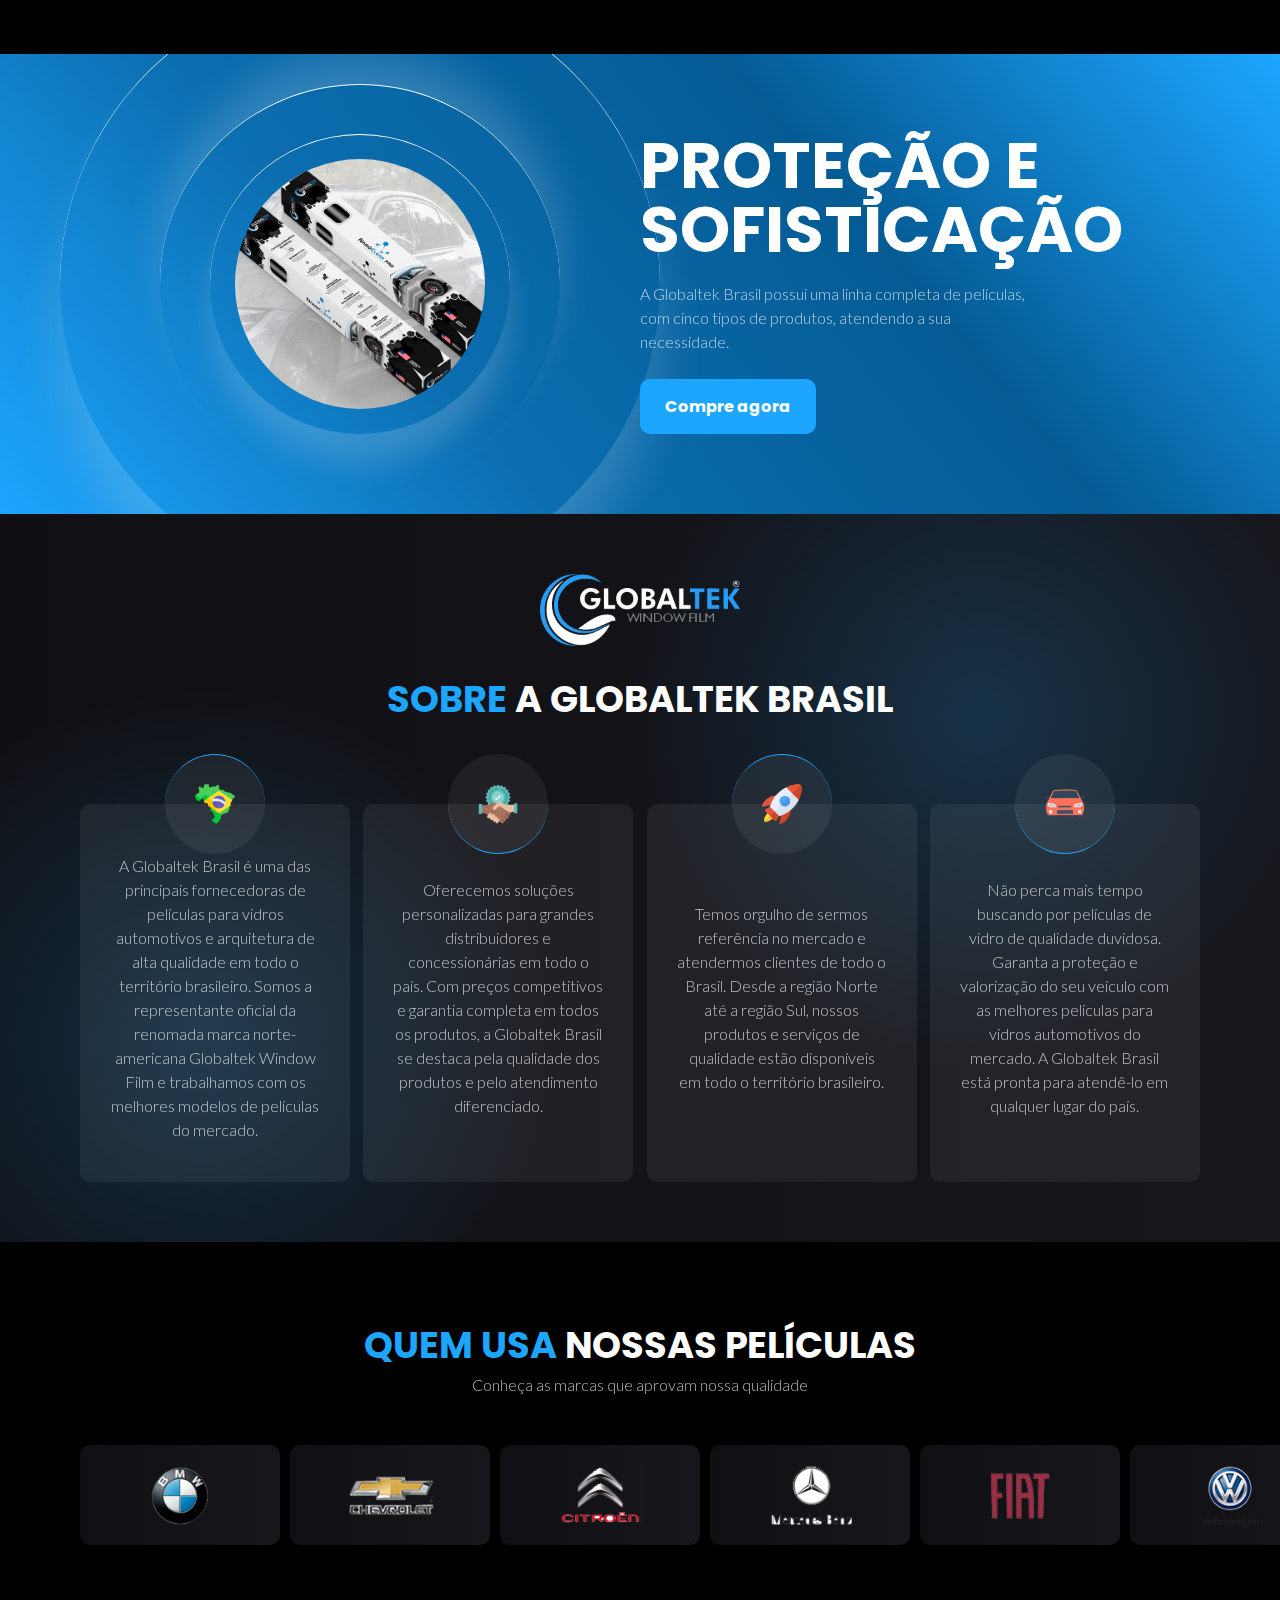
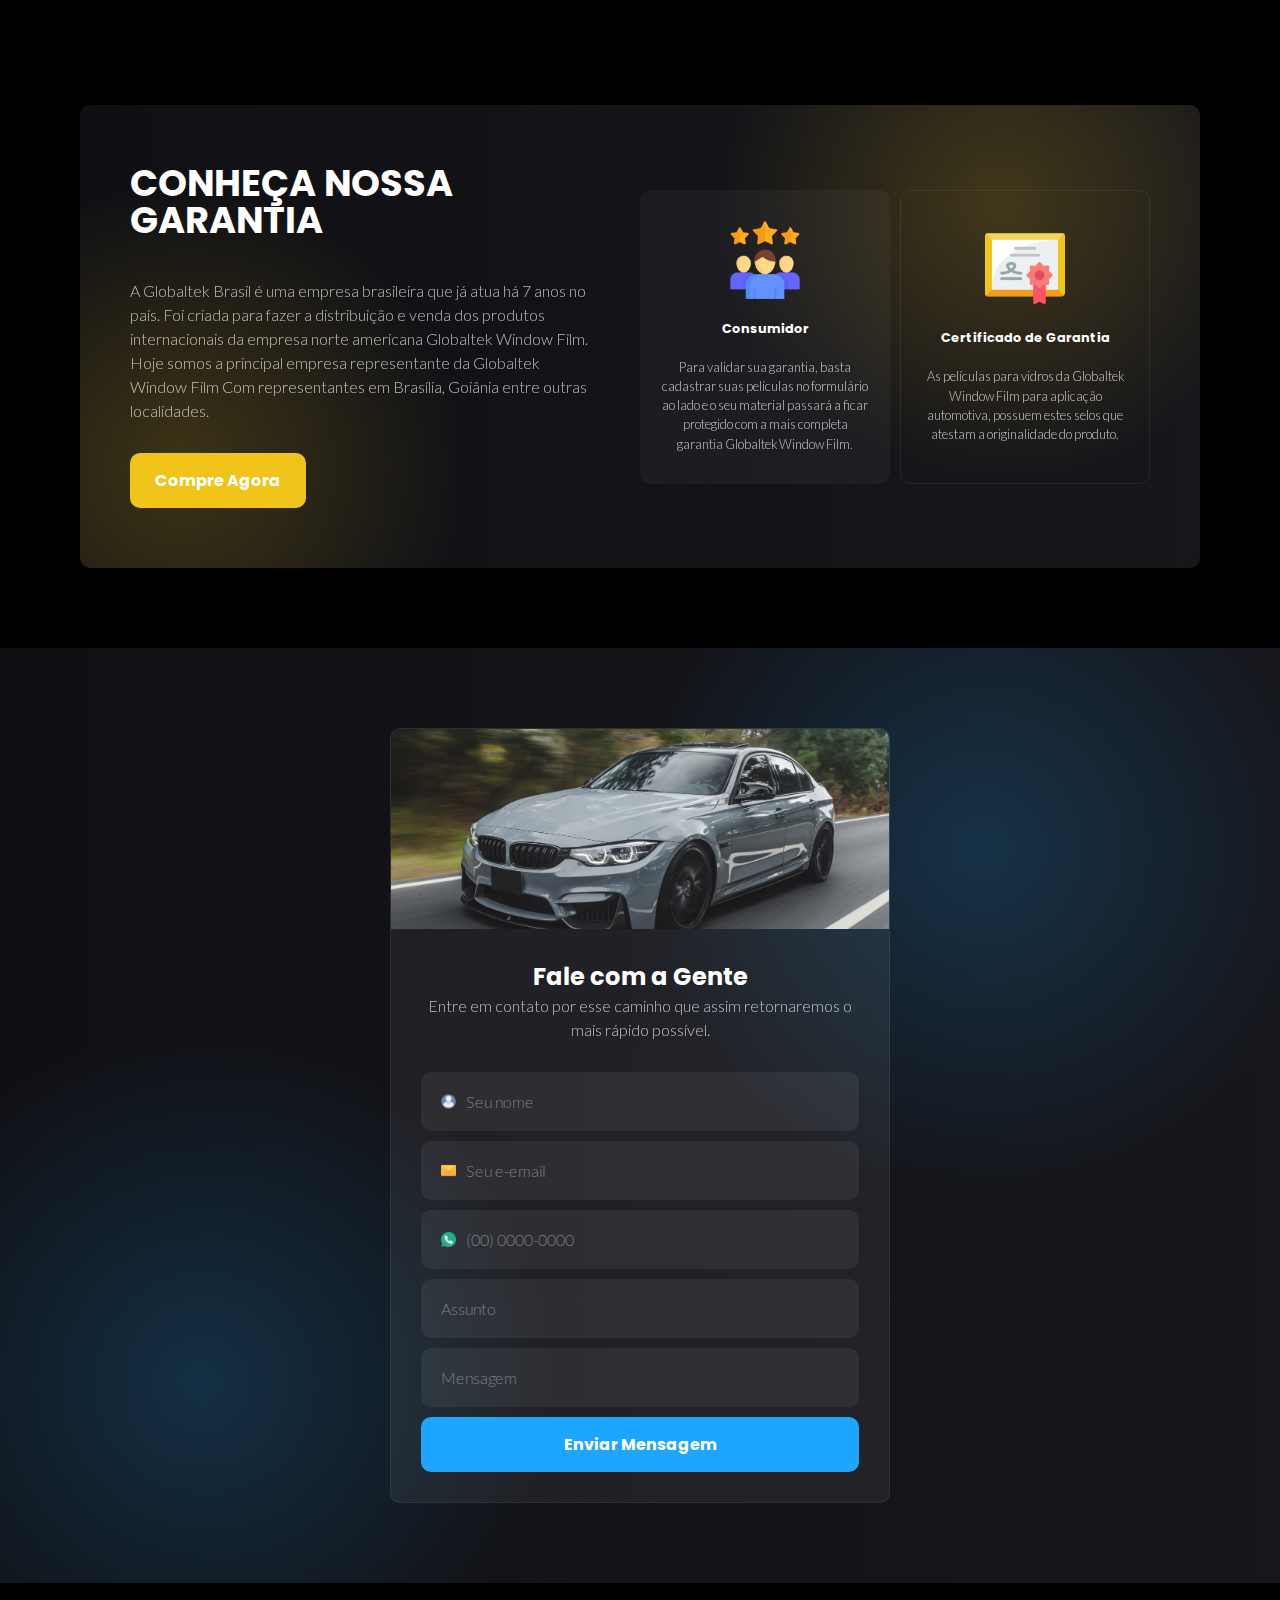
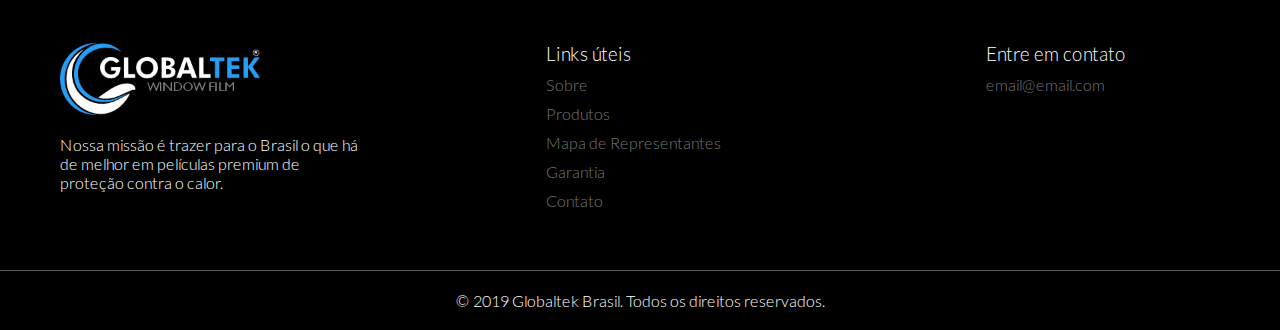
==== commit a154ba92: "mudanca imagem KV e formatacao input celular" ====
--- a/index.html
+++ b/index.html
@@ -14,24 +14,23 @@
     <nav>
         <img src="./files/images/logo.png" alt="" class="logo">
         <div class="opcoes">
-            <a href="">Home</a>
-            <a href="">Sobre</a>
-            <a href="">Produtos</a>
-            <a href="">Contato</a>
-            <a href="">Representantes</a>
-            <a href="" class="destaque">Garantia</a>
+            <a href="#kv">Home</a>
+            <a href="#produtos">Produtos</a>
+            <a href="#quemsomos">Sobre</a>
+            <a href="#garantia">Garantia</a>
+            <a href="#formulario" class="destaque">Contato</a>
 
         </div>
     </nav>
 
-    <section class="kv">
+    <section class="kv" id="kv">
         <div class="blush um"></div>
         <div class="blush dois"></div>
         <div class="espelho">
             <div class="texto">
                 <h2 data-aos="fade-right">Nanoteclogia <span style="color: #1DA6FF;">Americana</span></h2>
-                <h1 data-aos="fade-left">PELÍCULAS DE <br><span class="sombra-interna">ALTA QUALIDADE</span></h1>
-                <img src="/files/images/carro-frente.png" alt="">
+                <h1 data-aos="fade-right">PELÍCULAS DE <br><span class="sombra-interna">ALTA QUALIDADE</span></h1>
+                <img data-aos="fade-left" src="./files/images/Posicoes_0012_360_ext_v0004_Car.effectsResult.0012 (1).png" alt="">
                 <!--<p>Atuamos com a melhor película de redução de calor do Brasil.</p>-->
             </div>
             
@@ -99,7 +98,7 @@
         </div>
     </section>
 
-    <section class="produtos">
+    <section class="produtos" id="produtos">
         <div class="blush um"></div>
         <div class="blush dois"></div>
         <div class="titulo">
@@ -147,7 +146,7 @@
         </div>
     </section>
 
-    <section class="pelicula">
+    <section class="pelicula" >
         <div class="quadro">
             <div class="blush um"></div>
             <div class="blush dois"></div>
@@ -194,7 +193,7 @@
         </div>
     </section>
 
-    <section class="protecao">
+    <section class="protecao" id="protecao">
         <div class="imagem">
             <div class="foto" style="background-image: url('./files/images/imagem-protecao.jpg');"></div>
             <div class="circulo um"></div>
@@ -208,7 +207,7 @@
         </div>
     </section>
 
-    <section class="quemsomos">
+    <section class="quemsomos" id="quemsomos">
         <div class="blush um"></div>
         <div class="blush dois"></div>
         <div class="titulo">
@@ -343,7 +342,7 @@
         </div>
     </section>
 
-    <section class="garantia">
+    <section class="garantia" id="garantia">
         <div class="quadro">
             <div class="blush um"></div>
             <div class="blush dois"></div>
@@ -378,7 +377,7 @@
     </div>
     </section>
 
-    <section class="formulario">
+    <section class="formulario" id="formulario">
         <div class="blush um"></div>
         <div class="blush dois"></div>
         <div class="quadro">
@@ -398,7 +397,7 @@
                 </div>
                 <div class="input icone">
                     <img src="/files/images/icone-form-telefone.png" alt="">
-                    <input type="text" name="number" placeholder="(00) 0000-0000">
+                    <input type="tel" name="number" pattern="\d{11}" maxlength="11" placeholder="(00) 0000-0000" required>
                 </div>
                 <div class="input">
                     <img src="" alt="">
@@ -406,14 +405,13 @@
                 </div>
                 <div class="input">
                     <img src="" alt="">
-                    <input type="text" name="message" placeholder="Mensagem">
+                    <input type="text" name="message" placeholder="Mensagem" required>
                 </div>
 
 
                 <input type="hidden" name="_captcha" value="false">
                 <input type="hidden" name="_next" value="https://globaltekk.netlify.app/obrigado.html">
-                <input type="hidden" name="_autoresponse" value="Recebemos sua mensagem, a Globaltek agradece
-                pelo contato, logo retornaremos.">
+                
 
 
 
